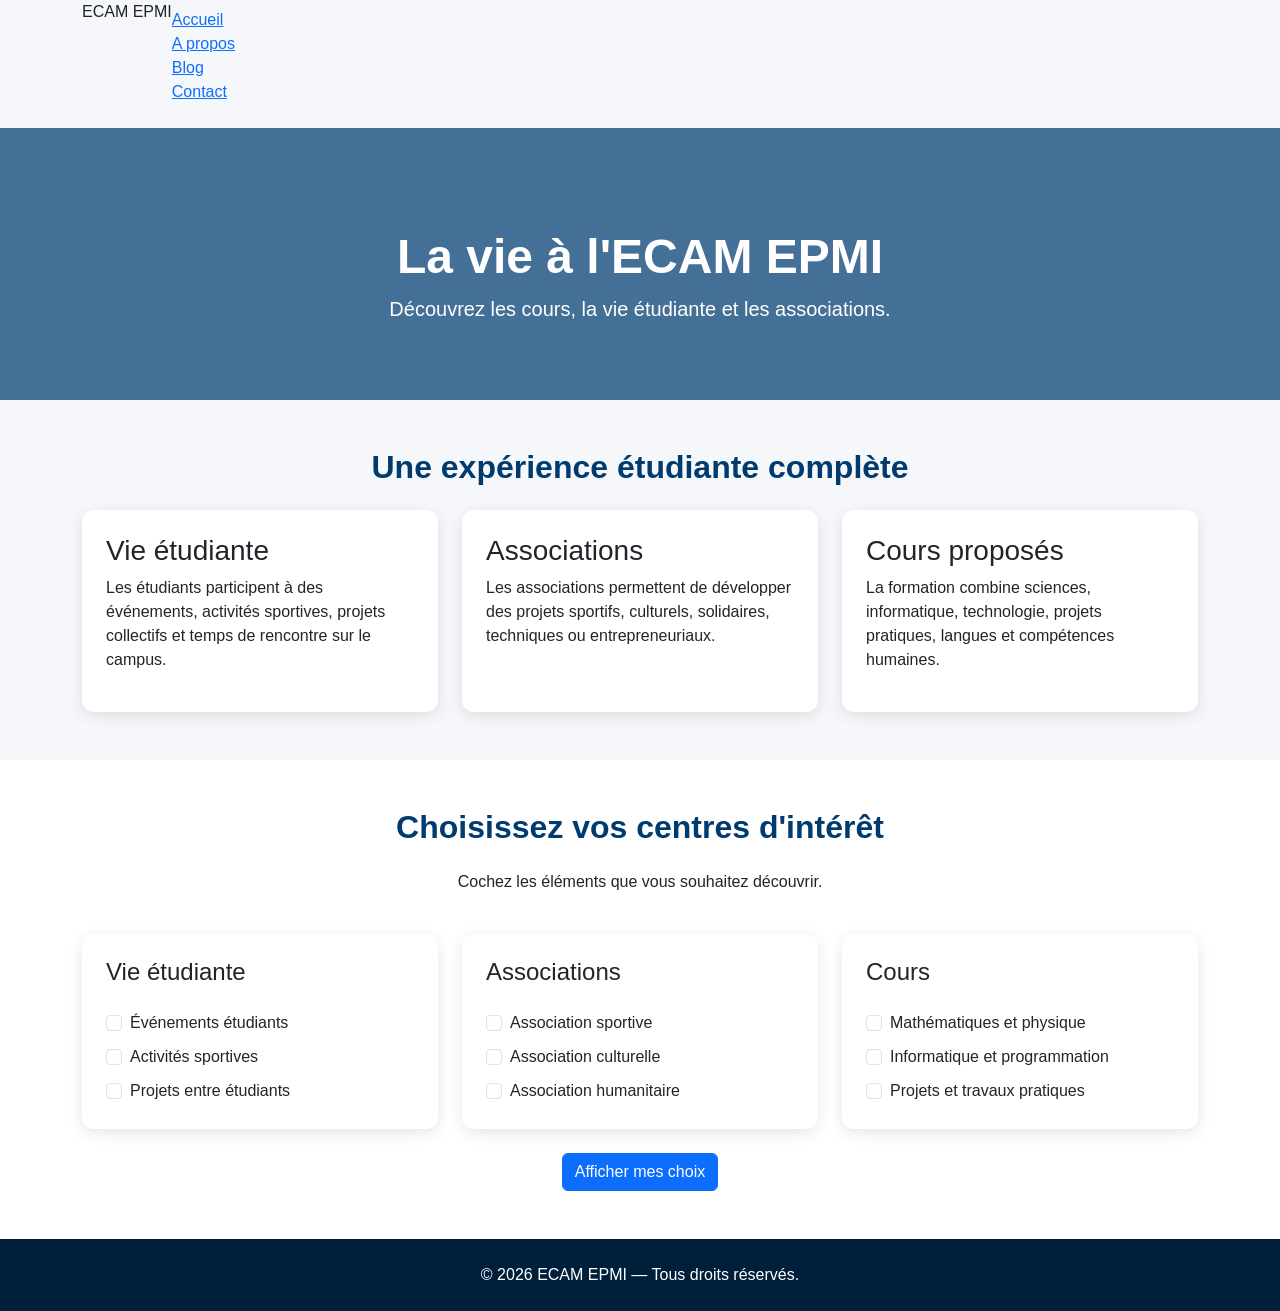
==== aPropos.html @ 6c4d4522 "Add files via upload" ====
<!DOCTYPE html>
<html lang="fr">
<head>
  <meta charset="UTF-8">
  <meta name="viewport" content="width=device-width, initial-scale=1.0">

  <title>À propos | ECAM EPMI</title>

 <head>
  <meta charset="UTF-8">
  <meta http-equiv="X-UA-Compatible" content="IE=edge">
  <meta name="viewport" content="width=device-width, initial-scale=1.0">
  <title>1AE Ecam Epmi</title>
  <meta name="description" content="site web 1AE">
  <link rel="shortcut icon" href="./img/logoEcamEpmi.jpg" type="image/x-icon">
  <link rel="preconnect" href="https://fonts.googleapis.com">
  <link rel="preconnect" href="https://fonts.gstatic.com" crossorigin>
  <script src="https://cdn.jsdelivr.net/npm/bootstrap@5.3.8/dist/js/bootstrap.bundle.min.js"></script>
  <link href="https://cdn.jsdelivr.net/npm/bootstrap@5.3.8/dist/css/bootstrap.min.css" rel="stylesheet">
  <link rel="stylesheet" href="./css/global.css">
  <script src="./js/global.js" defer></script>
</head>

  <style>
    body {
      font-family: "Poppins", sans-serif;
      background-color: #f5f7fa;
    }

    .banniere {
      padding: 100px 20px 60px;
      text-align: center;
      color: white;
      background:
        linear-gradient(rgba(0, 59, 112, 0.72), rgba(0, 59, 112, 0.72)),
        url("img/campus.jpg") center / cover;
    }

    .titre-section {
      color: #003b70;
      font-weight: 700;
    }

    .carte {
      height: 100%;
      border: none;
      border-radius: 12px;
      box-shadow: 0 4px 15px rgba(0, 0, 0, 0.1);
    }

    .form-check-input:checked {
      background-color: #003b70;
      border-color: #003b70;
    }

    #resultat {
      display: none;
      border-left: 5px solid #f5a623;
    }

    footer {
      background-color: #001f3b;
      color: white;
    }
  </style>
</head>

<body>

  <header class="header">
    <div class="container d-flex">
      <div class="logo">
         ECAM EPMI
      </div>
      <nav class="navbar ">
        <ul class="menu list-unstyled">
          <li><a href="index.html">Accueil</a></li>
          <li><a href="aPropos.html">A propos</a></li>
          <li><a href="blog.php">Blog</a></li>      
          <li><a href="contact.html">Contact</a></li>
        </ul>
      </nav>
      <div class="right">
        <ul class="socials list-unstyled">
          <li>
            <a href="https://google.fr" target="_blank">
              <svg aria-hidden="true" class="icon facebook" focusable="false" data-prefix="fab" data-icon="facebook-f"
                class="svg-inline--fa fa-facebook-f fa-w-10" role="img" xmlns="http://www.w3.org/2000/svg"
                viewBox="0 0 320 512">
                <path fill="currentColor"
                  d="M279.14 288l14.22-92.66h-88.91v-60.13c0-25.35 12.42-50.06 52.24-50.06h40.42V6.26S260.43 0 225.36 0c-73.22 0-121.08 44.38-121.08 124.72v70.62H22.89V288h81.39v224h100.17V288z">
                </path>
              </svg>
            </a>
          </li>
          <li>
            <a href="https://google.fr">
              <svg aria-hidden="true" class="icon linkedin" focusable="false" data-prefix="fab" data-icon="linkedin-in"
                class="svg-inline--fa fa-linkedin-in fa-w-14" role="img" xmlns="http://www.w3.org/2000/svg"
                viewBox="0 0 448 512">
                <path fill="currentColor"
                  d="M100.28 448H7.4V148.9h92.88zM53.79 108.1C24.09 108.1 0 83.5 0 53.8a53.79 53.79 0 0 1 107.58 0c0 29.7-24.1 54.3-53.79 54.3zM447.9 448h-92.68V302.4c0-34.7-.7-79.2-48.29-79.2-48.29 0-55.69 37.7-55.69 76.7V448h-92.78V148.9h89.08v40.8h1.3c12.4-23.5 42.69-48.3 87.88-48.3 94 0 111.28 61.9 111.28 142.3V448z">
                </path>
              </svg>
            </a>
          </li>
          <li>
            <a href="https://google.fr">
              <svg aria-hidden="true" class="icon twitter" focusable="false" data-prefix="fab" data-icon="twitter"
                class="svg-inline--fa fa-twitter fa-w-16" role="img" xmlns="http://www.w3.org/2000/svg"
                viewBox="0 0 512 512">
                <path fill="currentColor"
                  d="M459.37 151.716c.325 4.548.325 9.097.325 13.645 0 138.72-105.583 298.558-298.558 298.558-59.452 0-114.68-17.219-161.137-47.106 8.447.974 16.568 1.299 25.34 1.299 49.055 0 94.213-16.568 130.274-44.832-46.132-.975-84.792-31.188-98.112-72.772 6.498.974 12.995 1.624 19.818 1.624 9.421 0 18.843-1.3 27.614-3.573-48.081-9.747-84.143-51.98-84.143-102.985v-1.299c13.969 7.797 30.214 12.67 47.431 13.319-28.264-18.843-46.781-51.005-46.781-87.391 0-19.492 5.197-37.36 14.294-52.954 51.655 63.675 129.3 105.258 216.365 109.807-1.624-7.797-2.599-15.918-2.599-24.04 0-57.828 46.782-104.934 104.934-104.934 30.213 0 57.502 12.67 76.67 33.137 23.715-4.548 46.456-13.32 66.599-25.34-7.798 24.366-24.366 44.833-46.132 57.827 21.117-2.273 41.584-8.122 60.426-16.243-14.292 20.791-32.161 39.308-52.628 54.253z">
                </path>
              </svg>
            </a>
          </li>
          <li>
            <a href="https://google.fr">
              <svg aria-hidden="true" class="icon insta" focusable="false" data-prefix="fab" data-icon="instagram"
                class="svg-inline--fa fa-instagram fa-w-14" role="img" xmlns="http://www.w3.org/2000/svg"
                viewBox="0 0 448 512">
                <path fill="currentColor"
                  d="M224.1 141c-63.6 0-114.9 51.3-114.9 114.9s51.3 114.9 114.9 114.9S339 319.5 339 255.9 287.7 141 224.1 141zm0 189.6c-41.1 0-74.7-33.5-74.7-74.7s33.5-74.7 74.7-74.7 74.7 33.5 74.7 74.7-33.6 74.7-74.7 74.7zm146.4-194.3c0 14.9-12 26.8-26.8 26.8-14.9 0-26.8-12-26.8-26.8s12-26.8 26.8-26.8 26.8 12 26.8 26.8zm76.1 27.2c-1.7-35.9-9.9-67.7-36.2-93.9-26.2-26.2-58-34.4-93.9-36.2-37-2.1-147.9-2.1-184.9 0-35.8 1.7-67.6 9.9-93.9 36.1s-34.4 58-36.2 93.9c-2.1 37-2.1 147.9 0 184.9 1.7 35.9 9.9 67.7 36.2 93.9s58 34.4 93.9 36.2c37 2.1 147.9 2.1 184.9 0 35.9-1.7 67.7-9.9 93.9-36.2 26.2-26.2 34.4-58 36.2-93.9 2.1-37 2.1-147.8 0-184.8zM398.8 388c-7.8 19.6-22.9 34.7-42.6 42.6-29.5 11.7-99.5 9-132.1 9s-102.7 2.6-132.1-9c-19.6-7.8-34.7-22.9-42.6-42.6-11.7-29.5-9-99.5-9-132.1s-2.6-102.7 9-132.1c7.8-19.6 22.9-34.7 42.6-42.6 29.5-11.7 99.5-9 132.1-9s102.7-2.6 132.1 9c19.6 7.8 34.7 22.9 42.6 42.6 11.7 29.5 9 99.5 9 132.1s2.7 102.7-9 132.1z">
                </path>
              </svg>
            </a>
          </li>
        </ul>
      </div>
    </div>
  </header>

  <main>

    <section class="banniere">
      <h1 class="display-5 fw-bold">La vie à l'ECAM EPMI</h1>
      <p class="lead">Découvrez les cours, la vie étudiante et les associations.</p>
    </section>

    <section class="py-5">
      <div class="container">
        <h2 class="text-center titre-section mb-4">Une expérience étudiante complète</h2>

        <div class="row g-4">
          <div class="col-md-4">
            <div class="card carte p-4">
              <h3>Vie étudiante</h3>
              <p>
                Les étudiants participent à des événements, activités sportives,
                projets collectifs et temps de rencontre sur le campus.
              </p>
            </div>
          </div>

          <div class="col-md-4">
            <div class="card carte p-4">
              <h3>Associations</h3>
              <p>
                Les associations permettent de développer des projets sportifs,
                culturels, solidaires, techniques ou entrepreneuriaux.
              </p>
            </div>
          </div>

          <div class="col-md-4">
            <div class="card carte p-4">
              <h3>Cours proposés</h3>
              <p>
                La formation combine sciences, informatique, technologie,
                projets pratiques, langues et compétences humaines.
              </p>
            </div>
          </div>
        </div>
      </div>
    </section>

    <section class="py-5 bg-white">
      <div class="container">
        <h2 class="text-center titre-section mb-4">Choisissez vos centres d'intérêt</h2>
        <p class="text-center">Cochez les éléments que vous souhaitez découvrir.</p>

        <div class="row g-4 mt-2">

          <div class="col-md-4">
            <div class="card carte p-4">
              <h3 class="h4">Vie étudiante</h3>

              <div class="form-check mt-3">
                <input class="form-check-input choix" type="checkbox"
                       value="Événements étudiants" id="evenements">
                <label class="form-check-label" for="evenements">
                  Événements étudiants
                </label>
              </div>

              <div class="form-check mt-2">
                <input class="form-check-input choix" type="checkbox"
                       value="Activités sportives" id="sport">
                <label class="form-check-label" for="sport">
                  Activités sportives
                </label>
              </div>

              <div class="form-check mt-2">
                <input class="form-check-input choix" type="checkbox"
                       value="Projets entre étudiants" id="projets">
                <label class="form-check-label" for="projets">
                  Projets entre étudiants
                </label>
              </div>
            </div>
          </div>

          <div class="col-md-4">
            <div class="card carte p-4">
              <h3 class="h4">Associations</h3>

              <div class="form-check mt-3">
                <input class="form-check-input choix" type="checkbox"
                       value="Association sportive" id="assoSport">
                <label class="form-check-label" for="assoSport">
                  Association sportive
                </label>
              </div>

              <div class="form-check mt-2">
                <input class="form-check-input choix" type="checkbox"
                       value="Association culturelle" id="assoCulture">
                <label class="form-check-label" for="assoCulture">
                  Association culturelle
                </label>
              </div>

              <div class="form-check mt-2">
                <input class="form-check-input choix" type="checkbox"
                       value="Association humanitaire" id="assoHumanitaire">
                <label class="form-check-label" for="assoHumanitaire">
                  Association humanitaire
                </label>
              </div>
            </div>
          </div>

          <div class="col-md-4">
            <div class="card carte p-4">
              <h3 class="h4">Cours</h3>

              <div class="form-check mt-3">
                <input class="form-check-input choix" type="checkbox"
                       value="Mathématiques et physique" id="sciences">
                <label class="form-check-label" for="sciences">
                  Mathématiques et physique
                </label>
              </div>

              <div class="form-check mt-2">
                <input class="form-check-input choix" type="checkbox"
                       value="Informatique et programmation" id="info">
                <label class="form-check-label" for="info">
                  Informatique et programmation
                </label>
              </div>

              <div class="form-check mt-2">
                <input class="form-check-input choix" type="checkbox"
                       value="Projets et travaux pratiques" id="tp">
                <label class="form-check-label" for="tp">
                  Projets et travaux pratiques
                </label>
              </div>
            </div>
          </div>

        </div>

        <div class="text-center mt-4">
          <button class="btn btn-primary" onclick="afficherChoix()">
            Afficher mes choix
          </button>
        </div>

        <div id="resultat" class="alert alert-light shadow-sm mt-4">
          <h3 class="h5 text-primary">Vos centres d'intérêt</h3>
          <ul id="listeChoix" class="mb-0"></ul>
        </div>
      </div>
    </section>

  </main>

  <footer class="py-4 text-center">
    <p class="mb-0">© 2026 ECAM EPMI — Tous droits réservés.</p>
  </footer>

  <script>
    function afficherChoix() {
      const casesCochees = document.querySelectorAll(".choix:checked");
      const liste = document.getElementById("listeChoix");
      const resultat = document.getElementById("resultat");

      liste.innerHTML = "";

      if (casesCochees.length === 0) {
        liste.innerHTML = "<li>Veuillez sélectionner au moins un élément.</li>";
      } else {
        casesCochees.forEach(function (caseCochee) {
          liste.innerHTML += "<li>" + caseCochee.value + "</li>";
        });
      }

      resultat.style.display = "block";
    }
  </script>

  <script src="https://cdn.jsdelivr.net/npm/bootstrap@5.3.8/dist/js/bootstrap.bundle.min.js"></script>
</body>
</html>
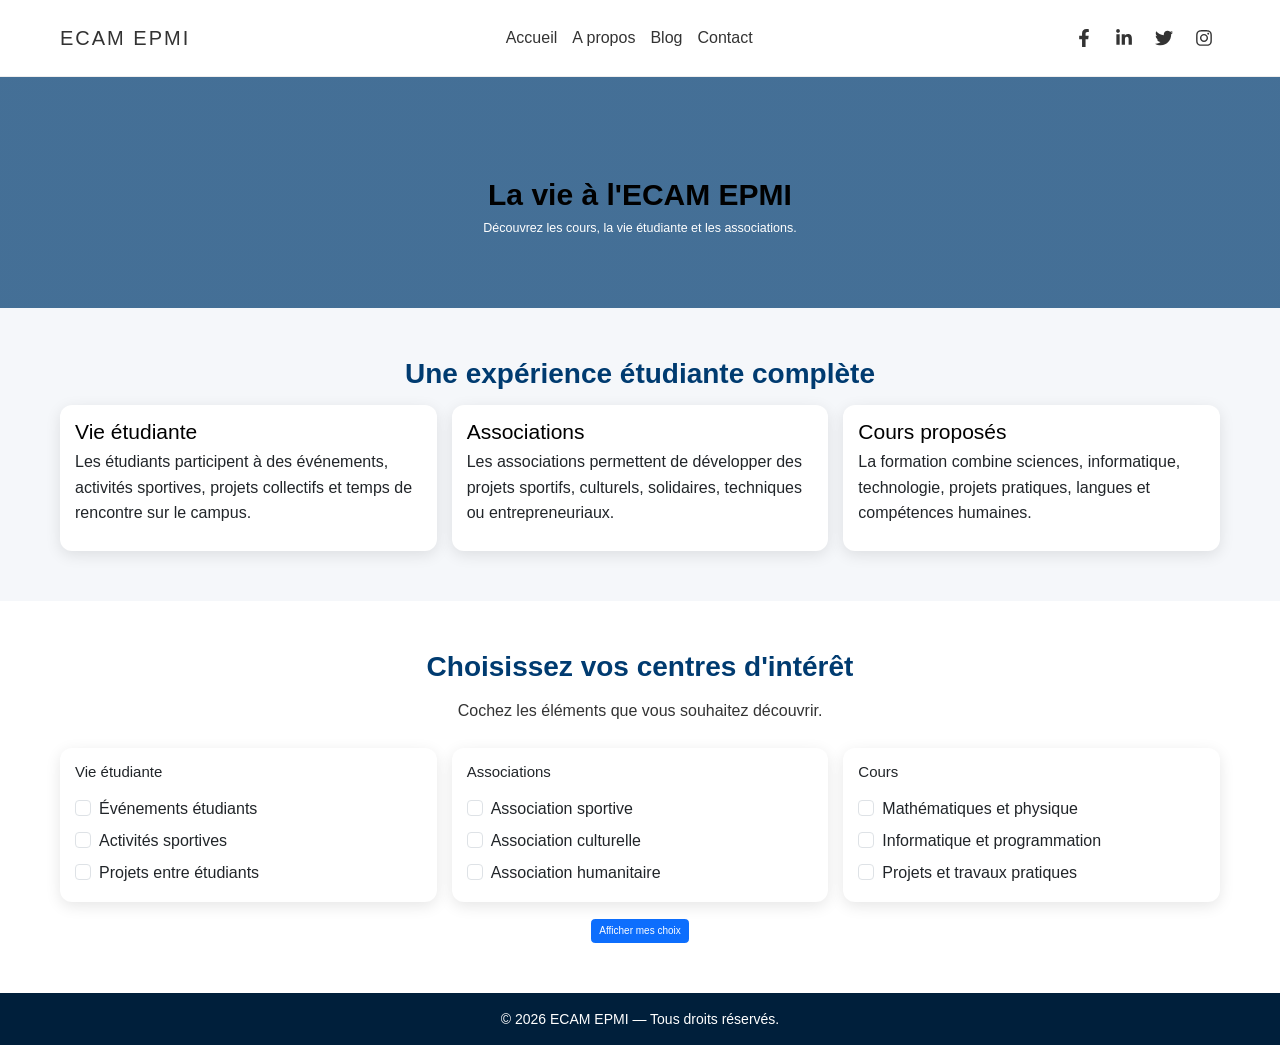
==== commit 8a034a56: "Update aPropos.html" ====
--- a/aPropos.html
+++ b/aPropos.html
@@ -72,6 +72,10 @@
       <div class="logo">
          ECAM EPMI
       </div>
+      <button class="burger" type="button"
+        aria-label="Ouvrir le menu" aria-expanded="false">
+  <span class="bar"></span>
+</button>
       <nav class="navbar ">
         <ul class="menu list-unstyled">
           <li><a href="index.html">Accueil</a></li>
@@ -131,6 +135,7 @@
     </div>
   </header>
 
+
   <main>
 
     <section class="banniere">
@@ -316,4 +321,4 @@
 
   <script src="https://cdn.jsdelivr.net/npm/bootstrap@5.3.8/dist/js/bootstrap.bundle.min.js"></script>
 </body>
-</html>+</html>
--- a/css/global.css
+++ b/css/global.css
@@ -0,0 +1,339 @@
+/* Base */
+:root {
+  --color-body: #333333;
+  --background-body: #ffffff;
+  --color-primary: #003b70;
+  --color-accent: #f5a623;
+  --color-muted: #5b6c78;
+}
+
+* { box-sizing: border-box; }
+html { font-size: 62.5%; }
+body {
+  margin: 0;
+  color: var(--color-body);
+  background: var(--background-body);
+  font-family: Verdana, Geneva, Tahoma, sans-serif;
+  font-size: 1.6rem;
+  line-height: 1.6;
+}
+
+h1, h2, h3, h4, h5, h6 {
+  margin-top: 0;
+  color: #000;
+  font-family: Poppins, sans-serif;
+  font-weight: 500;
+  line-height: 1.15;
+}
+h1, .h1 { font-size: 3.1rem; }
+h2, .h2 { font-size: 2.8rem; }
+h3, .h3 { font-size: 2.1rem; }
+a { text-decoration: none; }
+img { display: block; max-width: 100%; height: auto; }
+ul { padding-left: 2rem; }
+li { margin-bottom: 1rem; }
+.list-unstyled { margin: 0; padding: 0; list-style: none; }
+
+/* Layout */
+.container {
+  width: 100%;
+  max-width: 1200px;
+  margin-right: auto;
+  margin-left: auto;
+  padding: 1rem 2rem;
+}
+.d-flex { display: flex; align-items: center; justify-content: space-between; }
+.grid { display: flex; flex-wrap: wrap; }
+.grid__item { flex: 1 1 100%; min-width: 0; padding: 1rem; }
+section { padding: 5.5rem 0; }
+.section-title { margin-top: 0; font-size: 3.8rem; }
+.section-header { text-align: center; }
+.category { margin: 0; color: var(--color-muted); font-size: 1rem; text-transform: uppercase; }
+
+/* Header and navigation */
+.header {
+  position: sticky;
+  top: 0;
+  z-index: 10;
+  background: #fff;
+  border-bottom: 1px solid #eee;
+}
+.header > .container { gap: 1.5rem; }
+.header .logo {
+  flex: 0 0 auto;
+  font-family: Poppins, sans-serif;
+  font-size: 2rem;
+  letter-spacing: 2px;
+}
+.header .navbar { display: flex; align-items: center; }
+.header .menu { display: flex; align-items: center; gap: .5rem; }
+.header .menu li, .header .right li {
+  display: inline-flex;
+  align-items: center;
+  margin: 0;
+  padding: 0 .5rem;
+}
+.header a { color: var(--color-body); }
+.header a:hover { color: var(--color-primary); }
+.header .right { display: flex; align-items: center; }
+.socials { display: flex; align-items: center; gap: .8rem; }
+.socials li { margin: 0; }
+.socials a { display: inline-flex; padding: 0 2px; }
+.socials .icon { width: 18px; height: 18px; }
+
+/* Burger button: add <button class="burger"><span class="bar"></span></button> after .logo */
+.burger {
+  display: none;
+  position: relative;
+  width: 40px;
+  height: 40px;
+  margin-left: auto;
+  padding: 0;
+  border: 0;
+  background: transparent;
+  cursor: pointer;
+}
+.burger .bar, .burger .bar::before, .burger .bar::after {
+  position: absolute;
+  left: 9px;
+  display: block;
+  width: 22px;
+  height: 3px;
+  border-radius: 2px;
+  background: var(--color-body);
+  transition: transform .25s ease, opacity .2s ease;
+}
+.burger .bar { top: 18px; }
+.burger .bar::before, .burger .bar::after { content: ""; left: 0; }
+.burger .bar::before { transform: translateY(-7px); }
+.burger .bar::after { transform: translateY(7px); }
+.show-nav .burger .bar, .header.show-nav .burger .bar { background: transparent; }
+.show-nav .burger .bar::before, .header.show-nav .burger .bar::before { transform: rotate(45deg); }
+.show-nav .burger .bar::after, .header.show-nav .burger .bar::after { transform: rotate(-45deg); }
+
+/* Hero */
+.hero { padding: 1rem 0 0; background: #5b6c78; color: #fff; }
+.hero .title { margin: 1.6rem 0 0; color: inherit; font-size: 4rem; font-weight: 700; }
+.hero__item {
+  display: flex;
+  flex-direction: column;
+  align-items: center;
+  justify-content: center;
+  min-width: 0;
+  text-align: center;
+}
+.hero__item span { text-transform: uppercase; }
+.hero__item.left { animation: slideInLeft 1s ease both; }
+.hero__item.right { animation: slideInRight 1s ease both; }
+.hero__avatar img { width: 100%; }
+
+/* About and services */
+.about .section-title { margin-top: 2.8rem; }
+.services { background: #f5f5f5; }
+.service__icon {
+  display: flex;
+  align-items: center;
+  justify-content: center;
+  width: 90px;
+  height: 90px;
+  border: 2px solid var(--color-muted);
+  border-radius: 50%;
+}
+.service__icon svg { height: 35px; }
+.service__content { flex: 1; min-width: 0; }
+.service h3 { margin-bottom: 0; }
+.skills h4, .skills p { margin: 0 0 .3rem; }
+.skills li { padding: .9rem 2rem; border-left: 3px solid var(--color-muted); background: #f5f5f5; }
+.skills .progressbar { margin-bottom: 1rem; color: #fff; background: #f5f5f5; }
+.skills .bar { padding: 1rem; background: var(--color-muted); }
+
+/* Portfolio and cards */
+.portfolio { background: #f5f5f5; }
+.portfolio .grid__item {
+  flex: 1 1 100%;
+  max-width: 100%;
+  margin-bottom: 0;
+  opacity: 1;
+  transition: opacity 1s ease;
+}
+.portfolio .grid__item.hide { display: none; }
+.portfolio-filters .grid__item { flex: 1 1 50%; max-width: 50%; margin-bottom: 0; }
+.portfolio-filters a {
+  display: flex;
+  flex: 1;
+  justify-content: center;
+  padding: 1rem;
+  color: var(--color-body);
+  background: #eee;
+}
+.portfolio-filters a.active { color: #fff; background: var(--color-muted); }
+.card {
+  position: relative;
+  overflow: hidden;
+  border: 1px solid #eee;
+  background: #fff;
+  box-shadow: 0 0 7px rgba(0, 0, 0, .1);
+}
+.card__image { width: 100%; height: auto; }
+.card__inner { padding: 2rem; }
+.card__title { margin: 0 0 1rem; font-size: 1.6rem; }
+.card__overlay {
+  position: absolute;
+  z-index: 1;
+  top: 100%;
+  left: 0;
+  width: 100%;
+  height: 100%;
+  background: rgba(0, 0, 0, .8);
+  transition: top .3s ease;
+}
+.card__overlay a {
+  display: flex;
+  align-items: center;
+  justify-content: center;
+  height: 100%;
+  color: #fff;
+  font-size: 4.5rem;
+}
+.card:hover .card__overlay, .card:focus-within .card__overlay { top: 0; }
+
+/* Modal */
+.modal {
+  position: fixed;
+  z-index: 20;
+  inset: 0;
+  overflow: auto;
+  visibility: hidden;
+  opacity: 0;
+  background: rgba(0, 0, 0, .4);
+  transform: scale(0);
+  transition: opacity .3s ease, transform .3s ease, visibility .3s;
+}
+.show.modal { visibility: visible; opacity: 1; transform: scale(1); }
+.modal__content { min-height: 100vh; padding: 5rem 1rem; overflow: auto; background: #fefefe; text-align: left; }
+.modal img { margin-bottom: 2rem; }
+.modal__title { margin: 0 0 2rem; }
+.modal__close {
+  position: absolute;
+  top: 1rem;
+  right: 1rem;
+  width: 45px;
+  height: 45px;
+  border: 1px solid #eee;
+  border-radius: 50%;
+  color: #666;
+  background: #fff;
+  font-size: 3.1rem;
+  cursor: pointer;
+}
+
+/* Forms and blog */
+.form { max-width: 600px; margin: 4rem auto 0; }
+.form input, .form textarea { display: block; width: 100%; margin-bottom: 2rem; padding: 1rem; }
+.form textarea { min-height: 200px; }
+.form .btn { width: auto; min-width: 160px; border: 0; color: #fff; background: var(--color-body); font-size: 2rem; text-transform: uppercase; }
+.form .btn:hover { color: #fff; background: #000; cursor: pointer; }
+.blog h1 { text-align: center; }
+.blog__text { margin-bottom: 3rem; }
+.article__card { position: relative; margin-bottom: 2rem; }
+.article__img { opacity: .9; }
+.article__card:hover img { opacity: 1; }
+.stretched-link::after { position: absolute; inset: 0; z-index: 1; content: ""; }
+.titre-section { color: var(--color-primary); font-weight: 700; }
+.ligne-titre { width: 70px; height: 4px; margin: 12px auto 35px; background: var(--color-accent); }
+.carte-atout { height: 100%; border: 0; border-radius: 12px; box-shadow: 0 5px 18px rgba(0, 0, 0, .1); transition: transform .3s; }
+.carte-atout:hover { transform: translateY(-8px); }
+.icone { color: var(--color-accent); font-size: 2.5rem; }
+.section-bleue { color: #fff; background: var(--color-primary); }
+.btn-ecam { padding: 12px 24px; border: 0; color: var(--color-primary); background: var(--color-accent); font-weight: 600; }
+.btn-ecam:hover { color: var(--color-primary); background: #ffc45c; }
+.article-image { width: 100%; height: 210px; object-fit: cover; }
+
+/* Footer */
+footer { color: #eee; background: #001f3b; text-align: center; font-size: 1.4rem; }
+footer p { margin: 0; }
+footer .grid { align-items: center; }
+footer .socials { justify-content: center; text-align: center; }
+footer .socials li { padding: 0 .7rem; }
+footer .socials a {
+  display: flex;
+  align-items: center;
+  justify-content: center;
+  width: 42px;
+  height: 42px;
+  padding: 1rem;
+  border: 1px solid #fff;
+  border-radius: 50%;
+  color: #fff;
+  transition: background .3s ease;
+}
+footer .socials a:hover { color: var(--color-body); background: #fff; }
+.toto { color: #555; }
+
+@keyframes slideInLeft { from { transform: translateX(-30%); opacity: 0; } to { transform: translateX(0); opacity: 1; } }
+@keyframes slideInRight { from { transform: translateX(30%); opacity: 0; } to { transform: translateX(0); opacity: 1; } }
+
+/* Responsive navigation */
+@media screen and (max-width: 749px) {
+  .header > .container { flex-wrap: wrap; }
+  .header .logo { margin-right: auto; }
+  .burger { display: block; }
+  .header nav.navbar {
+    position: fixed;
+    top: 65px;
+    left: 0;
+    display: flex;
+    align-items: flex-start;
+    justify-content: center;
+    width: 100%;
+    height: calc(100vh - 65px);
+    padding: 2rem;
+    overflow-y: auto;
+    background: #f5f5f5;
+    transform: translateX(100%);
+    opacity: 0;
+    visibility: hidden;
+    transition: transform .3s ease, opacity .3s ease, visibility .3s;
+  }
+  .show-nav .header nav.navbar,
+  .header.show-nav nav.navbar {
+    transform: translateX(0);
+    opacity: 1;
+    visibility: visible;
+  }
+  .header nav.navbar .menu { flex-direction: column; gap: 0; }
+  .header nav.navbar .menu li { display: flex; justify-content: center; }
+  .header nav.navbar .menu a { display: block; padding: 1.5rem 2rem; font-size: 2rem; }
+  .header .right { display: none; }
+  .hero__item.left { order: 2; }
+  .hero__item.right { order: 1; }
+  .hero .title { font-size: clamp(3rem, 8vw, 4rem); }
+  .section-title { font-size: 3.2rem; }
+  .portfolio .grid__item { flex-basis: 100%; max-width: 100%; }
+  .service { text-align: center; }
+  .service__icon { margin: 0 auto; }
+  .portfolio a { font-size: 1.4rem; }
+}
+
+@media screen and (min-width: 750px) {
+  .container { padding: 2rem; }
+  .grid__item { flex-basis: 50%; max-width: 50%; }
+  .section-title { font-size: 4.8rem; }
+  .hero__item { flex: 1 1 50%; text-align: left; }
+  .hero__item.left { align-items: flex-start; }
+  .hero .title { font-size: 5rem; }
+  .hero__avatar img { max-width: 400px; border-radius: 50%; }
+  .about img { padding-right: 3rem; }
+  .service { display: flex; align-items: center; }
+  .service__icon { flex: 0 0 90px; margin-right: 2rem; }
+  .portfolio .grid__item { flex-basis: 33.3333%; max-width: 33.3333%; }
+  .portfolio-filters .grid__item { flex-basis: 25%; max-width: 25%; }
+  .modal__content { padding: 3rem; }
+  .modal .grid__item { flex-basis: 50%; max-width: 50%; }
+  .d-grid { display: grid; grid-template-columns: repeat(3, minmax(0, 1fr)); gap: 2rem; }
+  .content-grid { display: grid; grid-template-columns: minmax(0, 6fr) minmax(0, 2fr); gap: 2rem; grid-template-areas: "article sidebar"; }
+  .article { grid-area: article; }
+  .sidebar { grid-area: sidebar; }
+  footer { text-align: left; }
+  footer .grid__item { flex-basis: 33.333%; max-width: 33.333%; }
+}
